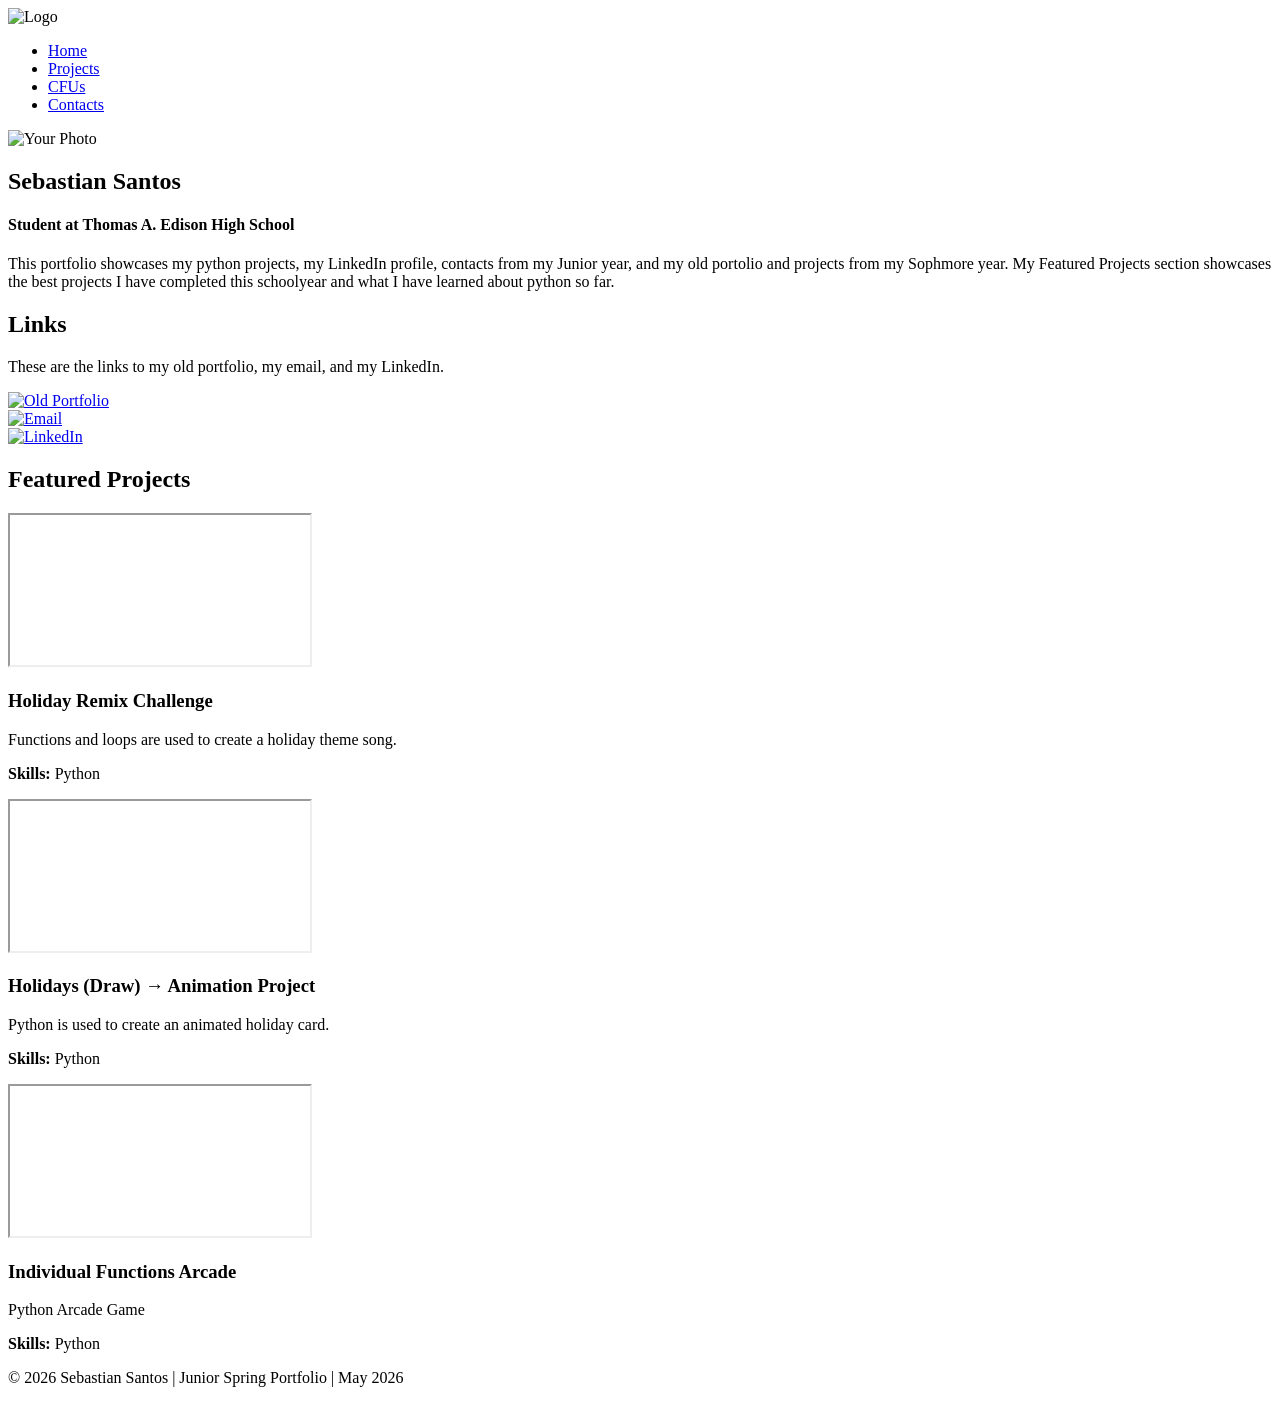
==== index.html @ 9f5689f0 "bleh" ====
<!DOCTYPE html>
<html lang="en">
<head>
  <meta charset="UTF-8" />
  <meta name="viewport" content="width=device-width, initial-scale=1.0" />

  <!-- Update these (from Curator Guide) -->
  <meta name="description" content="Junior Spring Portfolio for Sebastian Santos" />
  <meta name="keywords" content="portfolio, junior, projects, programming, web development" />
  <meta name="author" content="Sebastian Santos" />

  <title>SS | Junior Spring Portfolio | Home</title>

  <!-- Main stylesheet -->
  <link rel="stylesheet" href="index.css" />

  <!-- Optional favicon (put your icon file in the same folder) -->
  <link rel="icon" type="image/x-icon" href="Avatar.png" height="90%" />

  <!-- Optional fonts (only keep if your CSS uses them) -->
  <link rel="preconnect" href="https://fonts.googleapis.com" />
  <link rel="preconnect" href="https://fonts.gstatic.com" crossorigin />
  <link href="https://fonts.googleapis.com/css2?family=Montserrat:wght@300;400;700&display=swap" rel="stylesheet" />
</head>
<body>

  <!-- NAVBAR -->
  <header>
    <nav class="navbar">
      <div class="navbar-left">
        <!-- Replace logo.png with your own image file -->
        <img src="Avatar.png" alt="Logo" />
      </div>

      <ul class="navbar-right">
        <li><a href="index.html">Home</a></li>
        <li><a href="projects.html">Projects</a></li>
        <li><a href="cfu.html">CFUs</a></li>
        <li><a href="contact.html">Contacts</a></li>
      </ul>
    </nav>
  </header>

  <!-- MAIN CONTENT -->
  <main class="home-card">

    <!-- ABOUT / BIO CARD -->
    <section class="resource-card">
      <div class="bio">
        <div class="bio-pic">
          <!-- Replace profile.jpg with your own image file -->
          <img src="Avatar.png" alt="Your Photo" />
        </div>

        <div class="bio-text">
          <h1>Sebastian Santos</h1>
          <h4>Student at Thomas A. Edison High School</h4>
          <p>
This portfolio showcases my python projects, my LinkedIn profile, contacts from my Junior year, and my old portolio and projects from my Sophmore year. My Featured Projects section showcases the best projects I have completed this schoolyear and what I have learned about python so far.         </p>
        </div>
      </div>
    </section>

    <!-- QUICK LINKS CARD (optional) -->
    <section class="resource-card">
      <h2>Links</h2>
      <p>These are the links to my old portfolio, my email, and my LinkedIn.</p>

      <div class="skill-images">
        <!-- Old portfolio -->
        <a href="https://sebastians203.github.io/Sebastians203/" target="_blank" rel="noopener">
          <div class="picture">
            <img class="link-pic" src="Avatar.png" alt="Old Portfolio" />
          </div>
        </a>

        <!-- Email -->
        <a href="contact.html">
  <div class="picture">
    <img class="link-pic" src="Mail.png" alt="Email" />
  </div>
</a>


        <!-- LinkedIn (or other) -->
        <a href="https://www.linkedin.com/in/sebastian-santos-6389b7369/" target="_blank" rel="noopener">
          <div class="picture">
            <img class="link-pic" src="linkedin.png" alt="LinkedIn" />
          </div>
        </a>
      </div>
    </section>

    <!-- PROJECTS SECTION (repeatable blocks) -->
    <section class="resource-card">
      <h2>Featured Projects</h2>
    </section>

    <!-- PROJECT 1 -->
    <section class="resource-card">
      <div class="project">
        <iframe src="https://earsketch.gatech.edu/earsketch2/?sharing=YWEP37IvDhZ1ktXpwmWD8g" title="Project 1"></iframe>

        <div class="reflection">
          <h3>Holiday Remix Challenge</h3>
          <p>
           Functions and loops are used to create a holiday theme song.
          </p>
          <p><strong>Skills:</strong> Python</p>
        </div>
      </div>
    </section>

    <!-- PROJECT 2 -->
    <section class="resource-card">
      <div class="project">
        <iframe src="https://py3.codeskulptor.org/#user310_ocDxEdbma6VCRBh_0.py" title="Project 2"></iframe>

        <div class="reflection">
          <h3>Holidays (Draw) → Animation Project</h3>
          <p>
Python is used to create an animated holiday card.        </p>
          <p><strong>Skills:</strong> Python</p>
        </div>
      </div>
    </section>

    <!-- Add more projects by copying PROJECT blocks -->

   <!-- PROJECT 3 -->
    <section class="resource-card">
      <div class="project">
        <iframe src="https://py3.codeskulptor.org/#user310_2SjZMwCPQ2FG3iR.py" title="Project 3"></iframe>

        <div class="reflection">
          <h3> Individual Functions Arcade</h3>
          <p>
Python Arcade Game          <p><strong>Skills:</strong> Python</p>
        </div>
      </div>
    </section>

  </main>

  <!-- FOOTER -->
  <footer class="resource-card">
    <p>© <span id="year"></span> Sebastian Santos | Junior Spring Portfolio | May 2026</p>
  </footer>

  <script>
    // Auto-updates the year in the footer
    document.getElementById("year").textContent = new Date().getFullYear();
  </script>

</body>
</html>
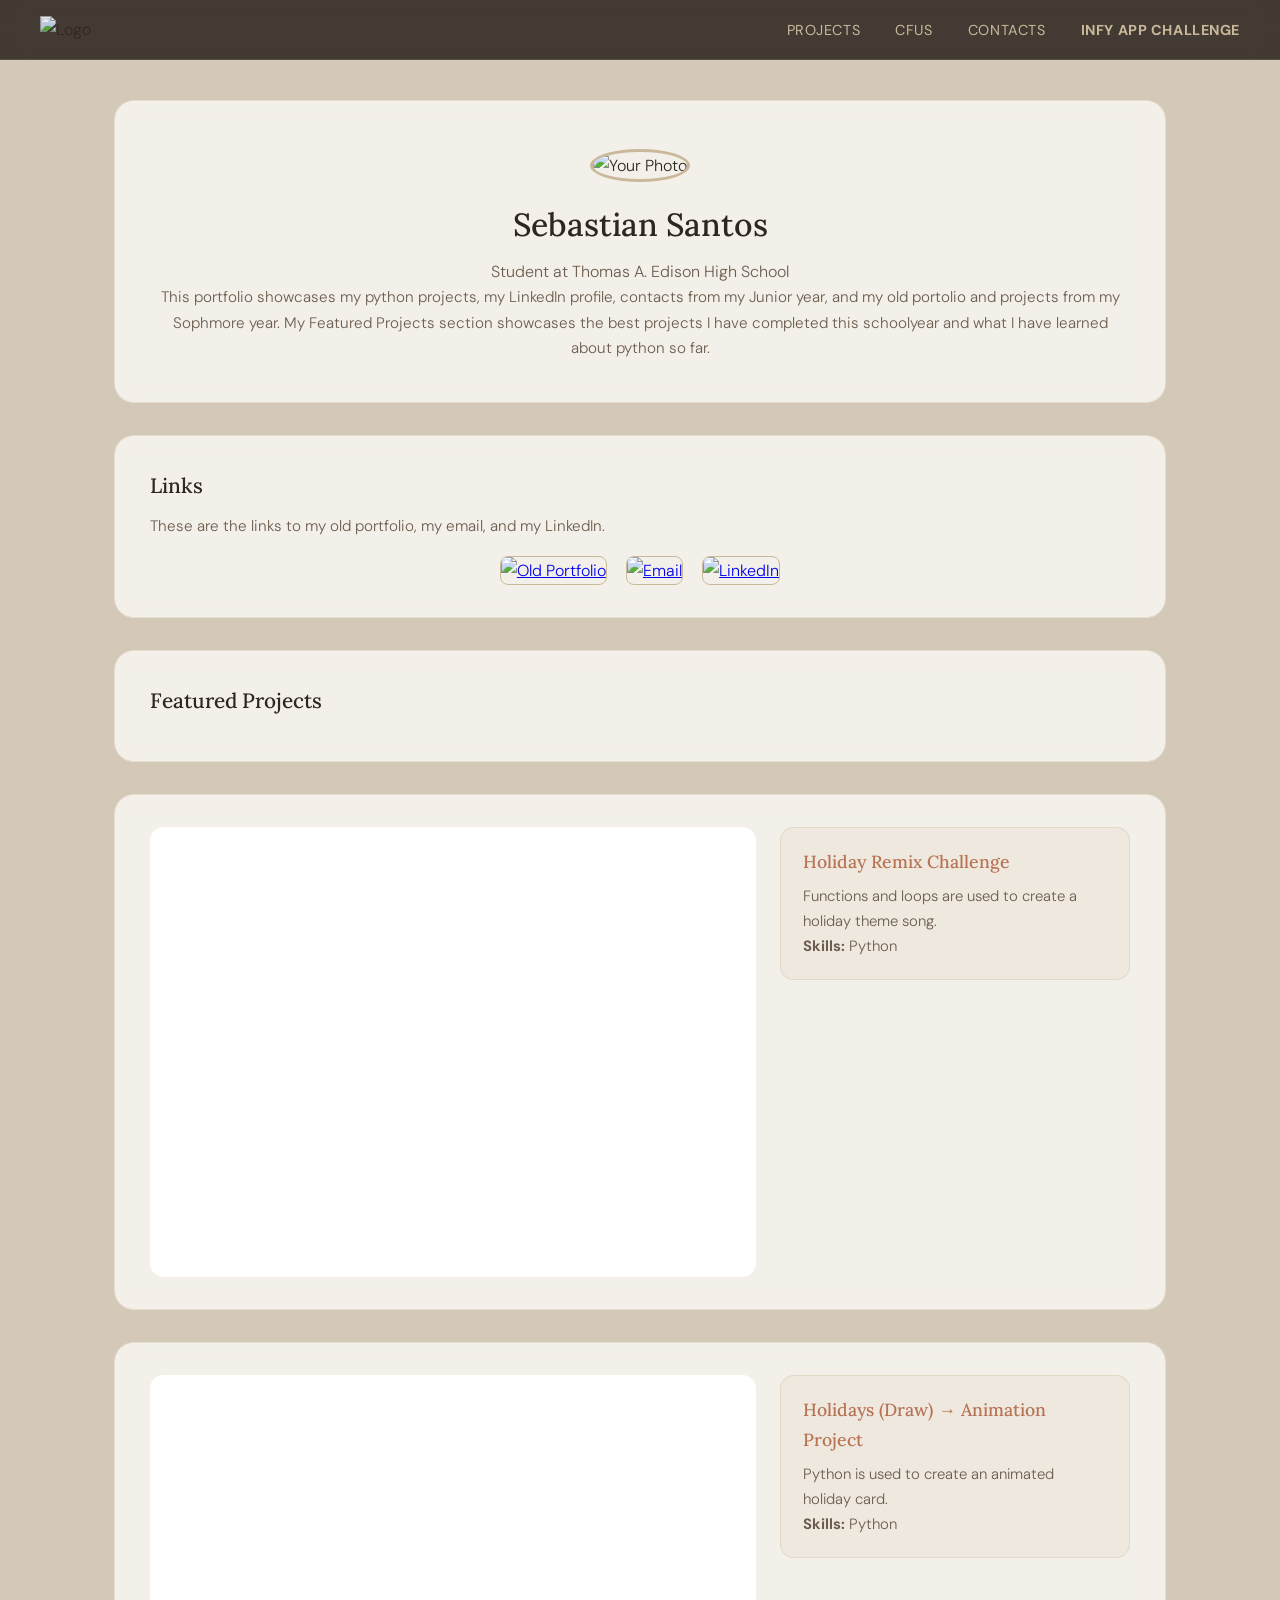
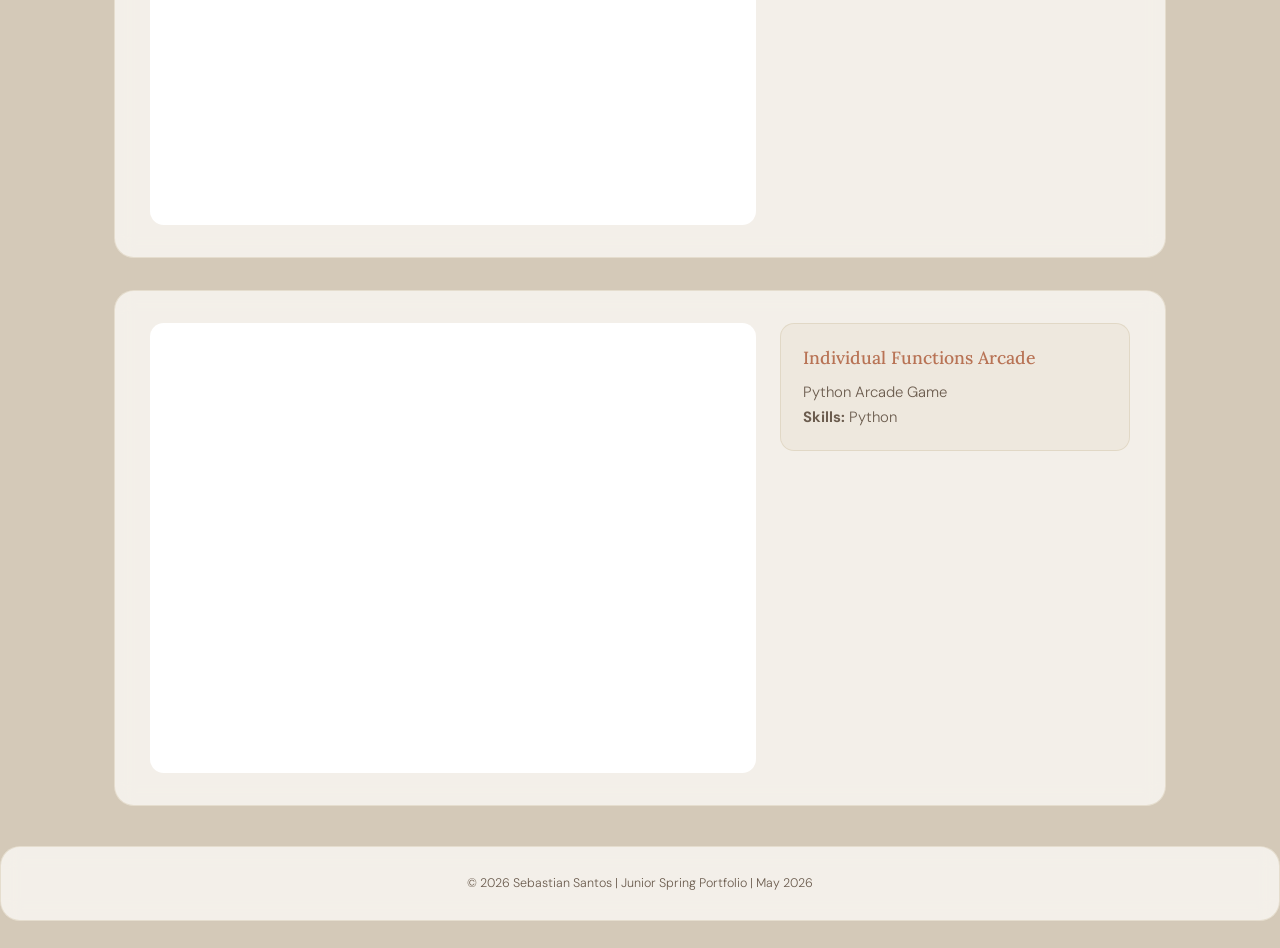
==== commit f4a8bb7f: "yayy" ====
--- a/index.html
+++ b/index.html
@@ -33,11 +33,10 @@
       </div>
 
       <ul class="navbar-right">
-        <li><a href="index.html">Home</a></li>
         <li><a href="projects.html">Projects</a></li>
         <li><a href="cfu.html">CFUs</a></li>
         <li><a href="contact.html">Contacts</a></li>
-      </ul>
+<li><a href="infy.html" style="font-weight: bold;">Infy App Challenge</a></li>      </ul>
     </nav>
   </header>
 
--- a/index.css
+++ b/index.css
@@ -0,0 +1,296 @@
+
+@import url('https://fonts.googleapis.com/css2?family=Lora:ital,wght@0,400;0,500;1,400&family=DM+Sans:wght@300;400;500&display=swap');
+ 
+
+:root {
+  --cream:        #f5f0e8;
+  --warm-white:   #faf8f4;
+  --sand:         #e8e0d0;
+  --clay:         #c9b99a;
+  --terracotta:   #b87355;
+  --deep:         #2e2620;
+  --mid:          #6b5c4e;
+  --muted:        #9c8f82;
+  --card-bg:      rgba(250, 248, 244, 0.82);
+  --card-border:  rgba(201, 185, 154, 0.35);
+  --radius-sm:    8px;
+  --radius-md:    14px;
+  --radius-lg:    20px;
+}
+ 
+/* =========================
+   GLOBAL / RESET
+========================= */
+*, *::before, *::after {
+  box-sizing: border-box;
+  margin: 0;
+  padding: 0;
+}
+ 
+body {
+  font-family: 'DM Sans', sans-serif;
+  font-weight: 300;
+  background-color: #d4c9b8;
+  background-image: url("starry_sun.jpg");
+  background-size: cover;
+  background-repeat: repeat-y;
+  background-attachment: fixed;
+  color: var(--deep);
+  line-height: 1.7;
+}
+ 
+/* =========================
+   NAVBAR
+========================= */
+.navbar {
+  background-color: rgba(46, 38, 32, 0.88);
+  backdrop-filter: blur(12px);
+  -webkit-backdrop-filter: blur(12px);
+  padding: 1em 2.5em;
+  display: flex;
+  justify-content: space-between;
+  align-items: center;
+  position: sticky;
+  top: 0;
+  z-index: 100;
+  border-bottom: 1px solid rgba(201, 185, 154, 0.15);
+}
+ 
+.navbar-left img {
+  height: 32px;
+  opacity: 0.9;
+}
+ 
+.navbar-right {
+  list-style: none;
+  display: flex;
+  gap: 2.2em;
+}
+ 
+.navbar-right a {
+  color: var(--clay);
+  text-decoration: none;
+  font-weight: 400;
+  font-size: 0.9em;
+  letter-spacing: 0.04em;
+  text-transform: uppercase;
+  transition: color 0.2s ease;
+}
+ 
+.navbar-right a:hover {
+  color: var(--warm-white);
+}
+ 
+.navbar-right a:visited {
+  color: var(--muted);
+}
+ 
+/* =========================
+   PAGE LAYOUT
+========================= */
+.home-card {
+  max-width: 1100px;
+  margin: 2.5em auto;
+  padding: 0 1.5em;
+}
+ 
+/* =========================
+   CARDS
+========================= */
+.resource-card,
+.CFU {
+  background-color: var(--card-bg);
+  backdrop-filter: blur(10px);
+  -webkit-backdrop-filter: blur(10px);
+  margin: 2em auto;
+  padding: 2em 2.2em;
+  border-radius: var(--radius-lg);
+  border: 1px solid var(--card-border);
+  color: var(--deep);
+}
+ 
+.CFU {
+  border-left: 3px solid var(--terracotta);
+}
+ 
+/* =========================
+   BIO SECTION
+========================= */
+.bio {
+  display: flex;
+  flex-direction: column;
+  align-items: center;
+  text-align: center;
+  padding: 1em 0 0.5em;
+}
+ 
+.bio-pic img {
+  width: 140px;
+  height: 140px;
+  border-radius: 50%;
+  border: 3px solid var(--clay);
+  object-fit: cover;
+  margin-bottom: 1em;
+}
+ 
+.bio-text h1 {
+  font-family: 'Lora', serif;
+  font-weight: 500;
+  font-size: 2em;
+  color: var(--deep);
+  margin-bottom: 0.15em;
+}
+ 
+.bio-text h4 {
+  font-weight: 300;
+  color: var(--mid);
+  font-size: 1em;
+  margin-top: 0;
+}
+ 
+/* =========================
+   HEADINGS (global)
+========================= */
+h2, h3 {
+  font-family: 'Lora', serif;
+  font-weight: 500;
+  color: var(--deep);
+}
+ 
+h2 {
+  font-size: 1.3em;
+  margin-bottom: 0.5em;
+}
+ 
+h3 {
+  font-size: 1.1em;
+  margin-bottom: 0.4em;
+}
+ 
+p {
+  color: var(--mid);
+  font-size: 0.95em;
+}
+ 
+/* =========================
+   PROJECT LAYOUT
+========================= */
+.project {
+  display: flex;
+  gap: 1.5em;
+  align-items: flex-start;
+}
+ 
+.project iframe {
+  flex: 2;
+  min-width: 320px;
+  height: 450px;
+  border: none;
+  background-color: white;
+  border-radius: var(--radius-md);
+}
+ 
+.reflection {
+  flex: 1;
+  background-color: rgba(232, 224, 208, 0.45);
+  padding: 1.2em 1.4em;
+  border-radius: var(--radius-md);
+  border: 1px solid var(--card-border);
+}
+ 
+.reflection h3 {
+  color: var(--terracotta);
+}
+ 
+.reflection p {
+  font-size: 0.93em;
+  color: var(--mid);
+}
+ 
+/* =========================
+   LINKS / ICONS
+========================= */
+.skill-images {
+  display: flex;
+  justify-content: center;
+  flex-wrap: wrap;
+  gap: 1.2em;
+  margin-top: 1em;
+}
+ 
+.picture {
+  transition: transform 0.2s ease, box-shadow 0.2s ease;
+}
+ 
+.picture:hover {
+  transform: translateY(-3px);
+}
+ 
+.link-pic {
+  height: 78px;
+  width: 78px;
+  border-radius: var(--radius-sm);
+  border: 1.5px solid var(--clay);
+  object-fit: cover;
+}
+ 
+/* =========================
+   FOOTER
+========================= */
+footer {
+  text-align: center;
+  font-size: 0.82em;
+  color: var(--muted);
+  padding: 2em 1em;
+}
+ 
+/* =========================
+   MISC UTILITIES
+========================= */
+.sixseven {
+  text-align: center;
+}
+ 
+.pochita {
+  width: 50px;
+  height: 65px;
+}
+ 
+/* =========================
+   RESPONSIVE
+========================= */
+@media (max-width: 900px) {
+  .project {
+    flex-direction: column;
+  }
+ 
+  .project iframe {
+    width: 100%;
+    min-width: 0;
+    height: 350px;
+  }
+}
+ 
+@media (max-width: 600px) {
+  .navbar {
+    flex-direction: column;
+    gap: 0.8em;
+    padding: 1em 1.5em;
+  }
+ 
+  .navbar-right {
+    flex-wrap: wrap;
+    justify-content: center;
+    gap: 1.2em;
+  }
+ 
+  .home-card {
+    padding: 0 1em;
+  }
+ 
+  .resource-card,
+  .CFU {
+    padding: 1.4em 1.5em;
+  }
+}
+ 
